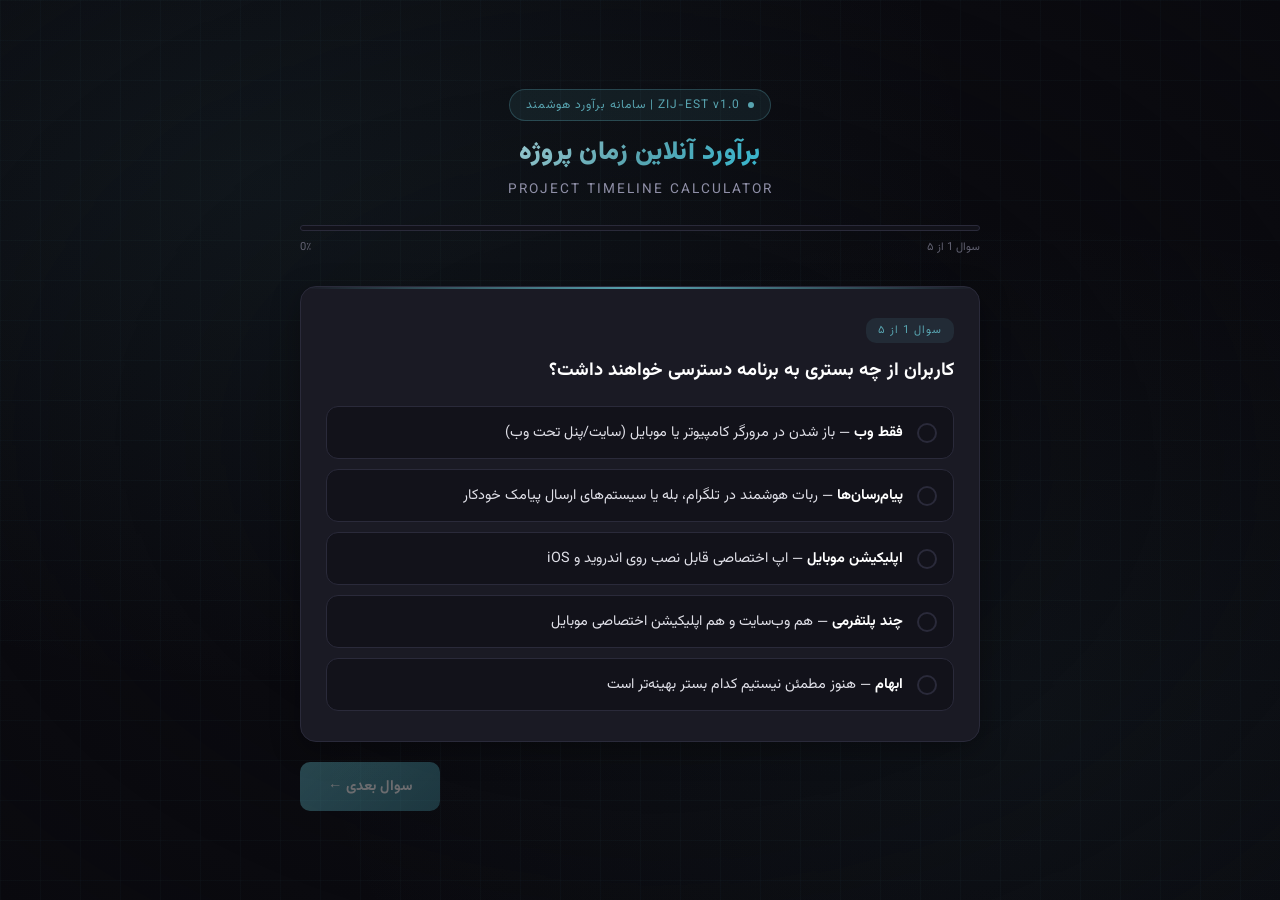
==== estimator.html @ fea3034e "estimate" ====
<!DOCTYPE html>
<html lang="fa" dir="rtl">
<head>
    <meta charset="UTF-8">
    <meta name="viewport" content="width=device-width, initial-scale=1.0">
    <title>برآورد هوشمند زمان پروژه | گروه مهندسی زیج</title>
    <link href="https://fonts.googleapis.com/css2?family=Vazirmatn:wght@300;400;500;700;900&display=swap" rel="stylesheet">
    <style>
        :root {
            --zij-bg: #0a0a0f;
            --zij-surface: #12121a;
            --zij-card: #1a1a24;
            --zij-border: #2a2a3a;
            --zij-teal: #58a4b0;
            --zij-teal-glow: rgba(88, 164, 176, 0.4);
            --zij-cyan: #00d4ff;
            --zij-green: #00e676;
            --zij-amber: #ffb300;
            --zij-orange: #ff6d00;
            --zij-red: #ff1744;
            --zij-text: #e0e0e8;
            --zij-text-muted: #9090a8;
            --zij-text-dim: #606070;
        }

        * {
            margin: 0;
            padding: 0;
            box-sizing: border-box;
        }

        body {
            background: var(--zij-bg);
            font-family: 'Vazirmatn', sans-serif;
            color: var(--zij-text);
            min-height: 100vh;
            display: flex;
            align-items: center;
            justify-content: center;
            overflow-x: hidden;
            -webkit-font-smoothing: antialiased;
        }

        .est-ambient {
            position: fixed;
            top: 0;
            left: 0;
            width: 100%;
            height: 100%;
            background:
                radial-gradient(ellipse at 20% 20%, rgba(88, 164, 176, 0.08) 0%, transparent 50%),
                radial-gradient(ellipse at 80% 80%, rgba(88, 164, 176, 0.05) 0%, transparent 50%),
                radial-gradient(ellipse at 50% 50%, rgba(10, 10, 15, 0.9) 0%, transparent 100%);
            pointer-events: none;
            z-index: 0;
        }

        .est-circuit-grid {
            position: fixed;
            top: 0;
            left: 0;
            width: 100%;
            height: 100%;
            background-image:
                linear-gradient(rgba(88, 164, 176, 0.03) 1px, transparent 1px),
                linear-gradient(90deg, rgba(88, 164, 176, 0.03) 1px, transparent 1px);
            background-size: 40px 40px;
            pointer-events: none;
            z-index: 0;
        }

        .estimator-wrapper {
            position: relative;
            z-index: 1;
            width: 100%;
            max-width: 720px;
            padding: 20px;
            margin: 20px auto;
        }

        .est-header {
            text-align: center;
            margin-bottom: 25px;
        }

        .est-badge {
            display: inline-flex;
            align-items: center;
            gap: 8px;
            background: rgba(88, 164, 176, 0.1);
            border: 1px solid rgba(88, 164, 176, 0.3);
            padding: 6px 16px;
            border-radius: 20px;
            font-size: 0.75rem;
            color: var(--zij-teal);
            margin-bottom: 12px;
            letter-spacing: 1px;
        }

        .est-badge-dot {
            width: 6px;
            height: 6px;
            background: var(--zij-teal);
            border-radius: 50%;
            animation: estPulse 2s ease-in-out infinite;
        }

        @keyframes estPulse {
            0%, 100% { opacity: 1; box-shadow: 0 0 6px var(--zij-teal); }
            50% { opacity: 0.4; box-shadow: 0 0 2px var(--zij-teal); }
        }

        .est-title {
            font-size: 1.6rem;
            font-weight: 900;
            color: #fff;
            margin-bottom: 6px;
            letter-spacing: 0.5px;
            background: linear-gradient(135deg, #fff 0%, var(--zij-teal) 50%, var(--zij-cyan) 100%);
            -webkit-background-clip: text;
            -webkit-text-fill-color: transparent;
            background-clip: text;
        }

        .est-subtitle {
            font-size: 0.85rem;
            color: var(--zij-text-muted);
            letter-spacing: 2px;
        }

        .est-progress-wrap {
            margin-bottom: 30px;
            position: relative;
        }

        .est-progress-track {
            width: 100%;
            height: 6px;
            background: var(--zij-surface);
            border-radius: 3px;
            overflow: hidden;
            border: 1px solid var(--zij-border);
        }

        .est-progress-fill {
            height: 100%;
            background: linear-gradient(90deg, var(--zij-teal), var(--zij-cyan));
            border-radius: 3px;
            transition: width 0.5s cubic-bezier(0.175, 0.885, 0.32, 1.275);
            box-shadow: 0 0 12px var(--zij-teal-glow);
            position: relative;
        }

        .est-progress-fill::after {
            content: '';
            position: absolute;
            top: 0;
            left: 0;
            width: 100%;
            height: 100%;
            background: linear-gradient(90deg, transparent, rgba(255,255,255,0.3), transparent);
            animation: estShine 2s infinite;
        }

        @keyframes estShine {
            0% { transform: translateX(-100%); }
            100% { transform: translateX(100%); }
        }

        .est-progress-label {
            display: flex;
            justify-content: space-between;
            margin-top: 8px;
            font-size: 0.7rem;
            color: var(--zij-text-dim);
        }

        .est-card {
            background: var(--zij-card);
            border: 1px solid var(--zij-border);
            border-radius: 16px;
            padding: 30px 25px;
            margin-bottom: 20px;
            position: relative;
            overflow: hidden;
            animation: estCardIn 0.4s cubic-bezier(0.175, 0.885, 0.32, 1.275);
            box-shadow: 0 8px 30px rgba(0, 0, 0, 0.3);
        }

        @keyframes estCardIn {
            from { transform: translateY(20px); opacity: 0; }
            to { transform: translateY(0); opacity: 1; }
        }

        .est-card::before {
            content: '';
            position: absolute;
            top: 0;
            left: 0;
            right: 0;
            height: 2px;
            background: linear-gradient(90deg, transparent, var(--zij-teal), transparent);
        }

        .est-question-number {
            display: inline-block;
            background: rgba(88, 164, 176, 0.12);
            color: var(--zij-teal);
            padding: 4px 12px;
            border-radius: 10px;
            font-size: 0.7rem;
            margin-bottom: 12px;
            letter-spacing: 1px;
        }

        .est-question-text {
            font-size: 1.15rem;
            font-weight: 700;
            margin-bottom: 20px;
            line-height: 1.7;
            color: #fff;
        }

        .est-options {
            display: flex;
            flex-direction: column;
            gap: 10px;
        }

        .est-option {
            display: flex;
            align-items: center;
            gap: 14px;
            padding: 14px 16px;
            background: var(--zij-surface);
            border: 1px solid var(--zij-border);
            border-radius: 12px;
            cursor: pointer;
            transition: all 0.25s ease;
            position: relative;
            font-size: 0.9rem;
            line-height: 1.6;
        }

        .est-option:hover {
            border-color: rgba(88, 164, 176, 0.5);
            background: rgba(88, 164, 176, 0.06);
            transform: translateX(-4px);
        }

        .est-option.selected {
            border-color: var(--zij-teal);
            background: rgba(88, 164, 176, 0.12);
            box-shadow: 0 0 20px rgba(88, 164, 176, 0.15);
        }

        .est-radio {
            width: 20px;
            height: 20px;
            border: 2px solid var(--zij-border);
            border-radius: 50%;
            flex-shrink: 0;
            display: flex;
            align-items: center;
            justify-content: center;
            transition: all 0.2s;
        }

        .est-option.selected .est-radio {
            border-color: var(--zij-teal);
        }

        .est-radio-inner {
            width: 10px;
            height: 10px;
            background: var(--zij-teal);
            border-radius: 50%;
            transform: scale(0);
            transition: transform 0.2s;
        }

        .est-option.selected .est-radio-inner {
            transform: scale(1);
        }

        .est-option-label {
            flex: 1;
            color: var(--zij-text);
        }

        .est-option-label strong {
            color: #fff;
        }

        .est-nav {
            display: flex;
            justify-content: space-between;
            gap: 12px;
        }

        .est-btn {
            padding: 13px 28px;
            border-radius: 10px;
            font-family: 'Vazirmatn', sans-serif;
            font-weight: 700;
            font-size: 0.9rem;
            cursor: pointer;
            transition: all 0.3s;
            border: none;
            display: flex;
            align-items: center;
            gap: 8px;
        }

        .est-btn-back {
            background: transparent;
            border: 1px solid var(--zij-border);
            color: var(--zij-text-muted);
        }

        .est-btn-back:hover {
            border-color: var(--zij-text-muted);
            color: #fff;
        }

        .est-btn-next {
            background: linear-gradient(135deg, var(--zij-teal), #3a7a88);
            color: #fff;
            box-shadow: 0 4px 15px rgba(88, 164, 176, 0.3);
        }

        .est-btn-next:hover {
            box-shadow: 0 8px 25px rgba(88, 164, 176, 0.5);
            transform: translateY(-2px);
        }

        .est-btn-next:disabled {
            opacity: 0.4;
            cursor: not-allowed;
            transform: none;
            box-shadow: none;
        }

        .est-result {
            text-align: center;
            animation: estResultIn 0.6s cubic-bezier(0.175, 0.885, 0.32, 1.275);
        }

        @keyframes estResultIn {
            from { transform: scale(0.8); opacity: 0; }
            to { transform: scale(1); opacity: 1; }
        }

        .est-result-icon {
            font-size: 2.8rem;
            margin-bottom: 15px;
            animation: estResultBounce 1s ease-in-out infinite;
        }

        @keyframes estResultBounce {
            0%, 100% { transform: translateY(0); }
            50% { transform: translateY(-10px); }
        }

        .est-result-badge {
            display: inline-block;
            padding: 6px 18px;
            border-radius: 20px;
            font-size: 0.8rem;
            font-weight: 700;
            margin-bottom: 18px;
            letter-spacing: 1px;
        }

        .est-result-badge.simple {
            background: rgba(0, 230, 118, 0.15);
            color: var(--zij-green);
            border: 1px solid rgba(0, 230, 118, 0.3);
        }

        .est-result-badge.standard {
            background: rgba(255, 179, 0, 0.15);
            color: var(--zij-amber);
            border: 1px solid rgba(255, 179, 0, 0.3);
        }

        .est-result-badge.complex {
            background: rgba(255, 109, 0, 0.15);
            color: var(--zij-orange);
            border: 1px solid rgba(255, 109, 0, 0.3);
        }

        .est-result-badge.enterprise {
            background: rgba(255, 23, 68, 0.15);
            color: var(--zij-red);
            border: 1px solid rgba(255, 23, 68, 0.3);
        }

        .est-result-time {
            font-size: 2.5rem;
            font-weight: 900;
            color: #fff;
            margin: 15px 0;
            text-shadow: 0 0 30px rgba(88, 164, 176, 0.5);
            line-height: 1.4;
        }

        .est-result-details {
            display: grid;
            grid-template-columns: 1fr 1fr;
            gap: 12px;
            margin: 20px 0;
        }

        .est-result-detail-item {
            background: var(--zij-surface);
            border: 1px solid var(--zij-border);
            border-radius: 10px;
            padding: 15px;
            text-align: center;
        }

        .est-result-detail-label {
            font-size: 0.7rem;
            color: var(--zij-text-dim);
            margin-bottom: 5px;
        }

        .est-result-detail-value {
            font-size: 1.1rem;
            font-weight: 700;
            color: var(--zij-teal);
        }

        .est-btn-restart {
            background: transparent;
            border: 1px solid var(--zij-teal);
            color: var(--zij-teal);
            margin: 0 auto;
        }

        .est-btn-restart:hover {
            background: rgba(88, 164, 176, 0.1);
            box-shadow: 0 0 20px rgba(88, 164, 176, 0.2);
        }

        .est-btn-send {
            background: linear-gradient(135deg, var(--zij-green), #00b85c);
            color: #fff;
            box-shadow: 0 4px 15px rgba(0, 230, 118, 0.3);
            margin: 0 auto;
        }

        .est-btn-send:hover {
            box-shadow: 0 8px 25px rgba(0, 230, 118, 0.5);
            transform: translateY(-2px);
        }

        .est-fallback {
            text-align: center;
            animation: estResultIn 0.6s ease-out;
        }

        .est-fallback-icon {
            font-size: 2.2rem;
            margin-bottom: 15px;
        }

        .est-fallback-message {
            background: rgba(255, 23, 68, 0.08);
            border: 1px solid rgba(255, 23, 68, 0.25);
            border-radius: 12px;
            padding: 20px;
            font-size: 0.9rem;
            line-height: 1.9;
            color: var(--zij-text);
            margin: 15px 0;
        }

        .est-contact-info {
            background: var(--zij-surface);
            border: 1px solid var(--zij-border);
            border-radius: 12px;
            padding: 20px;
            margin: 15px 0;
            text-align: right;
        }

        .est-contact-info h3 {
            font-size: 0.9rem;
            color: var(--zij-teal);
            margin-bottom: 12px;
        }

        .est-contact-row {
            display: flex;
            align-items: center;
            gap: 10px;
            padding: 8px 0;
            font-size: 0.85rem;
            color: var(--zij-text);
            border-bottom: 1px solid rgba(255,255,255,0.05);
        }

        .est-contact-row:last-child {
            border-bottom: none;
        }

        .est-contact-icon {
            font-size: 1rem;
            flex-shrink: 0;
        }

        .est-form-group {
            margin-bottom: 15px;
            text-align: right;
        }

        .est-form-label {
            display: block;
            font-size: 0.8rem;
            color: var(--zij-text-muted);
            margin-bottom: 6px;
            font-weight: 500;
        }

        .est-form-label .required {
            color: var(--zij-red);
        }

        .est-input {
            width: 100%;
            padding: 12px 15px;
            background: var(--zij-surface);
            border: 1px solid var(--zij-border);
            border-radius: 10px;
            color: var(--zij-text);
            font-family: 'Vazirmatn', sans-serif;
            font-size: 0.9rem;
            outline: none;
            transition: all 0.3s;
        }

        .est-input:focus {
            border-color: var(--zij-teal);
            box-shadow: 0 0 15px rgba(88, 164, 176, 0.2);
        }

        .est-input::placeholder {
            color: var(--zij-text-dim);
            font-size: 0.8rem;
        }

        textarea.est-input {
            min-height: 80px;
            resize: vertical;
        }

        .est-send-success {
            text-align: center;
            padding: 30px;
            animation: estResultIn 0.5s ease-out;
        }

        .est-send-success .icon {
            font-size: 2.5rem;
            margin-bottom: 15px;
        }

        @media (max-width: 600px) {
            .estimator-wrapper { padding: 12px; margin: 10px auto; }
            .est-title { font-size: 1.2rem; }
            .est-card { padding: 20px 15px; }
            .est-question-text { font-size: 1rem; }
            .est-option { padding: 11px 12px; font-size: 0.8rem; }
            .est-result-time { font-size: 1.8rem; }
            .est-result-details { grid-template-columns: 1fr; }
            .est-btn { padding: 11px 18px; font-size: 0.8rem; }
        }
    </style>
</head>
<body>

    <div class="est-ambient"></div>
    <div class="est-circuit-grid"></div>

    <div class="estimator-wrapper" id="estimatorApp">
        <div class="est-header">
            <div class="est-badge">
                <span class="est-badge-dot"></span>
                <span>ZIJ-EST v1.0 | سامانه برآورد هوشمند</span>
            </div>
            <h1 class="est-title">برآورد آنلاین زمان پروژه</h1>
            <p class="est-subtitle">PROJECT TIMELINE CALCULATOR</p>
        </div>

        <div class="est-progress-wrap" id="progressWrap">
            <div class="est-progress-track">
                <div class="est-progress-fill" id="progressFill" style="width: 0%;"></div>
            </div>
            <div class="est-progress-label">
                <span id="progressStepText">سوال ۱ از ۵</span>
                <span id="progressPercent">۰٪</span>
            </div>
        </div>

        <div id="dynamicContent"></div>
    </div>

    <script>
        const questions = [{
            id: 1,
            text: 'کاربران از چه بستری به برنامه دسترسی خواهند داشت؟',
            options: [
                { label: 'فقط وب', desc: 'باز شدن در مرورگر کامپیوتر یا موبایل (سایت/پنل تحت وب)', score: 10 },
                { label: 'پیام‌رسان‌ها', desc: 'ربات هوشمند در تلگرام، بله یا سیستم‌های ارسال پیامک خودکار', score: 10 },
                { label: 'اپلیکیشن موبایل', desc: 'اپ اختصاصی قابل نصب روی اندروید و iOS', score: 25 },
                { label: 'چند پلتفرمی', desc: 'هم وب‌سایت و هم اپلیکیشن اختصاصی موبایل', score: 40 },
                { label: 'ابهام', desc: 'هنوز مطمئن نیستیم کدام بستر بهینه‌تر است', score: null },
            ]
        }, {
            id: 2,
            text: 'مغز متفکر و هسته سیستم چگونه باید تصمیم‌گیری و پردازش کند؟',
            options: [
                { label: 'ثبت و نمایش اطلاعات', desc: 'فقط فرم‌ها، ثبت اطلاعات و جستجو/گزارش‌گیری معمولی (بدون AI)', score: 10 },
                { label: 'اتوماسیون قوانین ثابت', desc: 'انجام کارهای خودکار طبق شروط مشخص (فرمول‌محور)', score: 20 },
                { label: 'هوش متنی و دستیار گفتگو', desc: 'پاسخ‌دهی خودکار، جستجوی مفهومی، خلاصه‌سازی اسناد متنی', score: 40 },
                { label: 'هوش اختصاصی پیشرفته', desc: 'تشخیص اشیا/چهره، تبدیل صوت، پیش‌بینی الگوهای آینده', score: 60 },
                { label: 'ابهام', desc: 'سناریوی ما ترکیبی/پیچیده است یا هنوز شفاف نیست', score: null },
            ]
        }, {
            id: 3,
            text: 'سیستم باید با چه سرویس‌ها یا نرم‌افزارهایی ارتباط برقرار کند؟',
            options: [
                { label: 'مستقل', desc: 'از پایه ساخته می‌شود و به نرم‌افزار دیگری وصل نیست', score: 10 },
                { label: 'سرویس‌های متداول عمومی', desc: 'اتصال به درگاه پرداخت، پنل پیامک، یا نقشه آنلاین', score: 15 },
                { label: 'سیستم‌های موجود سازمان', desc: 'هماهنگی با حسابداری، CRM، اتوماسیون اداری', score: 35 },
                { label: 'یکپارچه‌سازی چندگانه', desc: 'اتصال همزمان به چند سیستم و پاکسازی اطلاعات پراکنده', score: 50 },
                { label: 'ابهام', desc: 'از زیرساخت‌های فعلی شرکت مطلع نیستیم', score: null },
            ]
        }, {
            id: 4,
            text: 'چند گروه کاربر با سامانه کار می‌کنند و زنجیره وظایف چگونه است؟',
            options: [
                { label: 'ساده', desc: '۱ یا ۲ گروه کاربر با دسترسی‌های مشخص (مثل مشتری و ادمین)', score: 10 },
                { label: 'متوسط', desc: '۳ تا ۴ نقش با وظایف مشخص (ثبت‌کننده، تاییدکننده، مالی)', score: 25 },
                { label: 'سازمانی و چندمرحله‌ای', desc: 'چندین بخش با زنجیره‌های طولانی تایید و ارجاع مرحله‌ای', score: 45 },
                { label: 'ابهام', desc: 'چارت دقیق دسترسی‌ها هنوز مکتوب نشده است', score: null },
            ]
        }, {
            id: 5,
            text: 'مستندات و طراحی ظاهری پروژه در چه مرحله‌ای قرار دارد؟',
            options: [
                { label: 'آماده پیاده‌سازی', desc: 'نقشه‌ها و طرح‌های گرافیکی (Figma/وایرفریم) کاملاً نهایی است', score: 5 },
                { label: 'مشخصات مکتوب', desc: 'نیازمندی‌ها نوشته شده اما طراحی گرافیکی ندارد', score: 20 },
                { label: 'ایده اولیه', desc: 'فقط ایده کلی و نمونه‌های مشابه - باید از صفر طراحی شود', score: 40 },
                { label: 'ابهام', desc: 'اهداف کلی را می‌دانیم اما نیازمندی‌ها هفتگی تغییر می‌کنند', score: null },
            ]
        }];

        const results = [
            { maxScore: 65, label: 'نسخه اولیه سبک (MVP)', timeText: '۱.۵ تا ۲.۵ هفته', badge: 'simple' },
            { maxScore: 120, label: 'پروژه استاندارد / متوسط', timeText: '۳ تا ۵ هفته (~ ۱ ماه)', badge: 'standard' },
            { maxScore: 180, label: 'پروژه جامع و هوشمند', timeText: '۱.۵ تا ۲ ماه', badge: 'complex' },
            { maxScore: Infinity, label: 'سامانه سازمانی پیشرفته', timeText: '۲ تا ۳.۵ ماه', badge: 'enterprise' },
        ];

        let currentStep = 0;
        let answers = [null, null, null, null, null];
        let totalScore = 0;
        let ambiguityCount = 0;
        let userData = { name: '', phone: '', extra: '' };
        let isSubmitted = false;

        const dynamicContent = document.getElementById('dynamicContent');
        const progressFill = document.getElementById('progressFill');
        const progressStepText = document.getElementById('progressStepText');
        const progressPercent = document.getElementById('progressPercent');
        const progressWrap = document.getElementById('progressWrap');

        function renderQuestion() {
            const q = questions[currentStep];
            const selected = answers[currentStep];

            let optionsHTML = '';
            q.options.forEach((opt, i) => {
                const isSelected = selected === i;
                optionsHTML += `
                    <div class="est-option ${isSelected ? 'selected' : ''}" data-opt-index="${i}">
                        <div class="est-radio"><div class="est-radio-inner"></div></div>
                        <div class="est-option-label"><strong>${opt.label}</strong> — ${opt.desc}</div>
                    </div>
                `;
            });

            const isLast = currentStep === questions.length - 1;
            const backBtnHTML = currentStep > 0 ? `
                <button class="est-btn est-btn-back" onclick="goBack()">→ بازگشت</button>
            ` : `<div></div>`;

            const nextBtnHTML = `
                <button class="est-btn est-btn-next" ${selected === null ? 'disabled' : ''} onclick="goNext()">
                    ${isLast ? 'مرحله بعد ←' : 'سوال بعدی ←'}
                </button>
            `;

            dynamicContent.innerHTML = `
                <div class="est-card">
                    <span class="est-question-number">سوال ${q.id} از ۵</span>
                    <p class="est-question-text">${q.text}</p>
                    <div class="est-options">${optionsHTML}</div>
                </div>
                <div class="est-nav">${backBtnHTML}${nextBtnHTML}</div>
            `;

            document.querySelectorAll('.est-option').forEach(el => {
                el.addEventListener('click', () => {
                    const idx = parseInt(el.dataset.optIndex);
                    answers[currentStep] = idx;
                    renderQuestion();
                });
            });

            updateProgress();
        }

        function updateProgress() {
            const answered = answers.filter(a => a !== null).length;
            const percent = Math.round((answered / questions.length) * 100);
            progressFill.style.width = percent + '%';
            progressStepText.textContent = `سوال ${currentStep + 1} از ۵`;
            progressPercent.textContent = `${percent}٪`;
        }

        function goBack() {
            if (currentStep > 0) { currentStep--;
                renderQuestion(); }
        }

        function goNext() {
            if (answers[currentStep] === null) return;
            if (currentStep < questions.length - 1) { currentStep++;
                renderQuestion(); } else { renderContactForm(); }
        }

        function renderContactForm() {
            progressWrap.style.display = 'none';

            dynamicContent.innerHTML = `
                <div class="est-card">
                    <span class="est-question-number">اطلاعات تکمیلی</span>
                    <p class="est-question-text">لطفاً اطلاعات تماس خود را وارد کنید:</p>
                    <div class="est-form-group">
                        <label class="est-form-label">نام و نام خانوادگی <span class="required">*</span></label>
                        <input type="text" class="est-input" id="userName" placeholder="مثال: علی محمدی" value="${userData.name}">
                    </div>
                    <div class="est-form-group">
                        <label class="est-form-label">شماره تماس <span class="required">*</span></label>
                        <input type="tel" class="est-input" id="userPhone" placeholder="مثال: ۰۹۱۲۳۴۵۶۷۸۹" value="${userData.phone}">
                    </div>
                    <div class="est-form-group">
                        <label class="est-form-label">توضیحات اضافه (اختیاری)</label>
                        <textarea class="est-input" id="userExtra" placeholder="اگر توضیحات اضافه‌ای در مورد پروژه دارید بنویسید...">${userData.extra}</textarea>
                    </div>
                    <div class="est-nav">
                        <button class="est-btn est-btn-back" onclick="backToQuestions()">→ بازگشت</button>
                        <button class="est-btn est-btn-next" onclick="submitContactForm()">مشاهده برآورد زمان</button>
                    </div>
                </div>
            `;
        }

        function backToQuestions() {
            userData.name = document.getElementById('userName')?.value || '';
            userData.phone = document.getElementById('userPhone')?.value || '';
            userData.extra = document.getElementById('userExtra')?.value || '';
            currentStep = questions.length - 1;
            progressWrap.style.display = 'block';
            renderQuestion();
        }

        function submitContactForm() {
            const name = document.getElementById('userName').value.trim();
            const phone = document.getElementById('userPhone').value.trim();
            const extra = document.getElementById('userExtra').value.trim();

            if (!name || !phone) {
                if (!name) document.getElementById('userName').style.borderColor = 'var(--zij-red)';
                if (!phone) document.getElementById('userPhone').style.borderColor = 'var(--zij-red)';
                setTimeout(() => {
                    document.getElementById('userName').style.borderColor = 'var(--zij-border)';
                    document.getElementById('userPhone').style.borderColor = 'var(--zij-border)';
                }, 2000);
                return;
            }

            userData = { name, phone, extra };
            calculateResult();
        }

        function calculateResult() {
            totalScore = 0;
            ambiguityCount = 0;
            let hasContradiction = false;

            answers.forEach((ansIdx, qIdx) => {
                const opt = questions[qIdx].options[ansIdx];
                if (opt.score === null) { ambiguityCount++; } else { totalScore += opt.score; }
            });

            if (answers[1] === 3 && (answers[4] === 2 || answers[4] === 3)) { hasContradiction = true; }

            if (ambiguityCount >= 2 || hasContradiction || totalScore > 200) {
                renderFallback(ambiguityCount >= 5);
            } else {
                renderResult();
            }
        }

        function renderResult() {
            const result = results.find(r => totalScore < r.maxScore) || results[results.length - 1];

            progressWrap.style.display = 'none';

            dynamicContent.innerHTML = `
                <div class="est-card est-result">
                    <span class="est-result-badge ${result.badge}">${result.label}</span>
                    <div class="est-result-time">${result.timeText}</div>
                    <p style="color:var(--zij-text-muted);font-size:0.85rem;">زمان تخمینی تحویل پروژه</p>
                    <div class="est-nav" style="justify-content:center;flex-wrap:wrap;margin-top:20px;">
                        <button class="est-btn est-btn-send" onclick="sendEstimate()">ارسال اطلاعات</button>
                        <button class="est-btn est-btn-restart" onclick="restartAll()">شروع مجدد</button>
                    </div>
                </div>
            `;
        }

        function renderFallback(allAmbiguous = false) {
            let reasonText = '';
            if (allAmbiguous) reasonText = 'به دلیل وجود ابهامات متعدد در تمام پاسخ‌ها';
            else if (ambiguityCount >= 2) reasonText = 'به دلیل وجود چند ابهام در پاسخ‌ها';
            else if (totalScore > 200) reasonText = 'به دلیل بزرگی و پیچیدگی بالای پروژه';
            else reasonText = 'به دلیل تناقض در پاسخ‌های ثبت‌شده';

            progressWrap.style.display = 'none';

            dynamicContent.innerHTML = `
                <div class="est-card est-fallback">
                    <div class="est-fallback-icon">؟</div>
                    <h2 style="font-size:1.3rem;margin-bottom:10px;color:#fff;">نیاز به ارتباط مستقیم</h2>
                    <p style="color:var(--zij-text-muted);font-size:0.8rem;margin-bottom:15px;">${reasonText}</p>
                    <div class="est-fallback-message">
                        با توجه به ابهامات موجود در پروژه شما نیازمند این هستید که ارتباط مستقیم با گروه مهندسی برقرار کنید. در نتیجه لطفاً از طریق راه‌های ارتباطی زیر در ارتباط باشید.
                    </div>
                    <div class="est-contact-info">
                        <h3>راه‌های ارتباطی گروه مهندسی زیج</h3>
                        <div class="est-contact-row">
                            <span class="est-contact-icon">📱</span>
                            <span>شماره تماس: <strong style="color:var(--zij-teal);">09232644916</strong></span>
                        </div>
                        <div class="est-contact-row">
                            <span class="est-contact-icon">💬</span>
                            <span>تلگرام و ایتا: <strong style="color:var(--zij-teal);">@mahdi_mghs</strong></span>
                        </div>
                        <div class="est-contact-row">
                            <span class="est-contact-icon">✉️</span>
                            <span>ایمیل رسمی: <strong style="color:var(--zij-teal);">micrmahdi@gmail.com</strong></span>
                        </div>
                    </div>
                    <div class="est-nav" style="justify-content:center;flex-wrap:wrap;">
                        <button class="est-btn est-btn-send" onclick="sendEstimate()">ارسال اطلاعات</button>
                        <button class="est-btn est-btn-restart" onclick="restartAll()">شروع مجدد</button>
                    </div>
                </div>
            `;
        }

        function sendEstimate() {
            if (isSubmitted) return;
            isSubmitted = true;

            const data = {
                name: userData.name,
                phone: userData.phone,
                extra: userData.extra,
                score: totalScore,
                ambiguityCount: ambiguityCount,
                answers: answers,
            };

            console.log('اطلاعات ارسال شد:', data);

            dynamicContent.innerHTML = `
                <div class="est-card est-send-success">
                    <div class="icon">✓</div>
                    <h2 style="font-size:1.2rem;color:var(--zij-green);margin-bottom:10px;">اطلاعات با موفقیت ارسال شد</h2>
                    <p style="color:var(--zij-text-muted);font-size:0.85rem;line-height:1.8;">
                        ${userData.name} عزیز، اطلاعات شما ثبت شد.<br>
                        تیم مهندسی زیج به زودی با شما تماس خواهد گرفت.
                    </p>
                    <div class="est-nav" style="justify-content:center;margin-top:20px;">
                        <button class="est-btn est-btn-restart" onclick="restartAll()">شروع مجدد</button>
                    </div>
                </div>
            `;
        }

        function restartAll() {
            currentStep = 0;
            answers = [null, null, null, null, null];
            totalScore = 0;
            ambiguityCount = 0;
            userData = { name: '', phone: '', extra: '' };
            isSubmitted = false;
            progressWrap.style.display = 'block';
            renderQuestion();
        }

        renderQuestion();

        console.log('ZIJ-EST v1.0 | Active');
    </script>
</body>
</html>
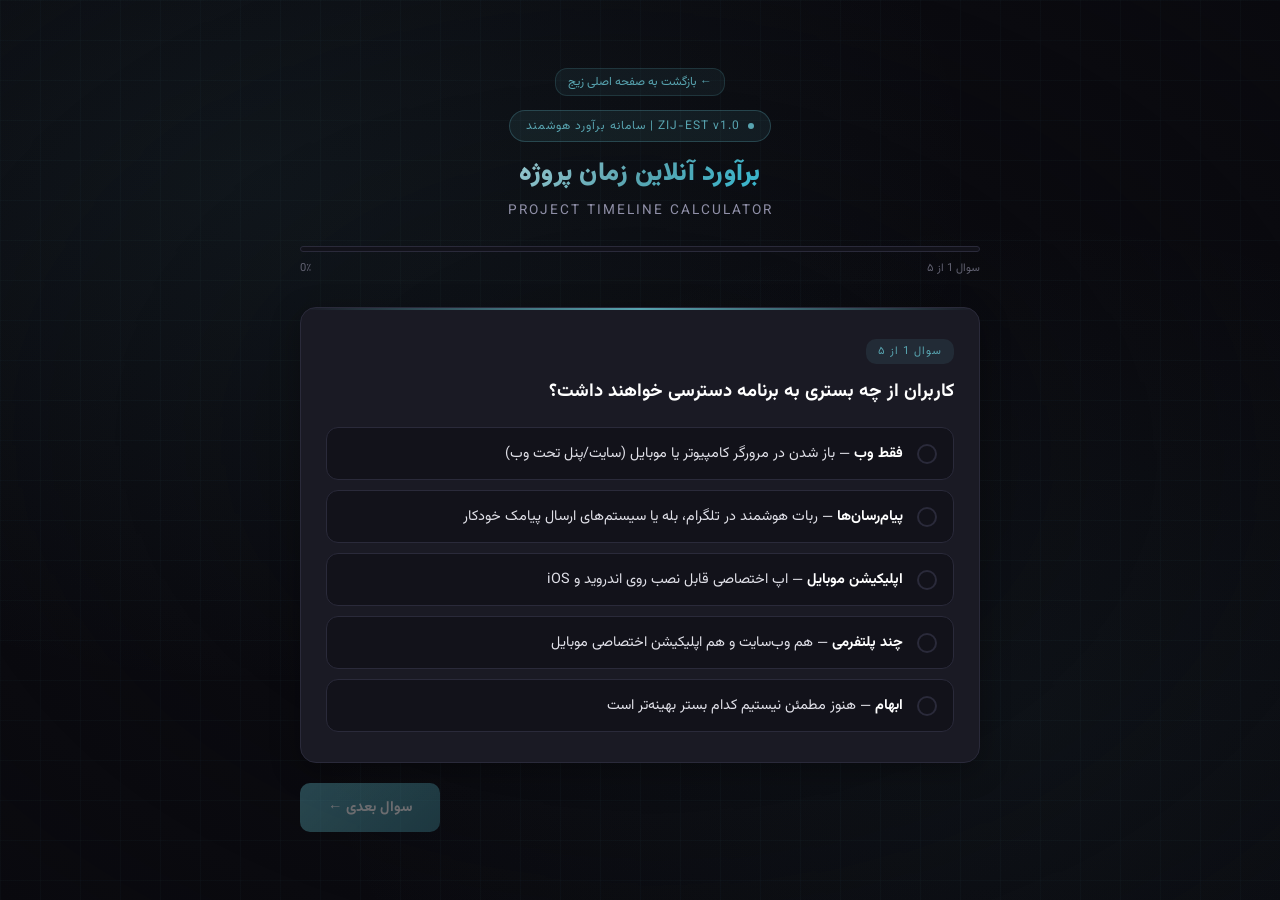
==== commit 8e05347c: "feat(optimize): more flexibility on framrate and speed improve" ====
--- a/estimator.html
+++ b/estimator.html
@@ -3,6 +3,9 @@
 <head>
     <meta charset="UTF-8">
     <meta name="viewport" content="width=device-width, initial-scale=1.0">
+    <meta name="description" content="سامانه هوشمند برآورد زمان و فازبندی پروژه‌های نرم‌افزاری | گروه مهندسی زیج">
+    <meta name="theme-color" content="#0a0a0f">
+    <link rel="icon" type="image/png" href="assets/logo_b.png">
     <title>برآورد هوشمند زمان پروژه | گروه مهندسی زیج</title>
     <link href="https://fonts.googleapis.com/css2?family=Vazirmatn:wght@300;400;500;700;900&display=swap" rel="stylesheet">
     <style>
@@ -21,6 +24,7 @@
             --zij-text: #e0e0e8;
             --zij-text-muted: #9090a8;
             --zij-text-dim: #606070;
+            
         }
 
         * {
@@ -81,6 +85,27 @@
         .est-header {
             text-align: center;
             margin-bottom: 25px;
+        }
+
+        .est-back-home {
+            display: inline-flex;
+            align-items: center;
+            gap: 6px;
+            color: var(--zij-teal);
+            font-size: 0.75rem;
+            text-decoration: none;
+            margin-bottom: 14px;
+            padding: 4px 12px;
+            border-radius: 12px;
+            background: rgba(88, 164, 176, 0.08);
+            border: 1px solid rgba(88, 164, 176, 0.2);
+            transition: all 0.2s ease;
+        }
+
+        .est-back-home:hover {
+            background: rgba(88, 164, 176, 0.16);
+            color: #fff;
+            transform: translateX(3px);
         }
 
         .est-badge {
@@ -567,6 +592,48 @@
             margin-bottom: 15px;
         }
 
+        .est-send-actions {
+            display: flex;
+            gap: 10px;
+            justify-content: center;
+            flex-wrap: wrap;
+            margin: 20px 0 10px;
+        }
+
+        .est-action-btn {
+            display: inline-flex;
+            align-items: center;
+            gap: 6px;
+            padding: 10px 18px;
+            border-radius: 8px;
+            font-size: 0.85rem;
+            text-decoration: none;
+            color: #fff;
+            font-family: inherit;
+            cursor: pointer;
+            border: none;
+            transition: transform 0.2s, opacity 0.2s;
+        }
+
+        .est-action-btn:hover {
+            transform: translateY(-2px);
+            opacity: 0.95;
+        }
+
+        .est-btn-telegram {
+            background: #229ed9;
+        }
+
+        .est-btn-email {
+            background: var(--zij-teal);
+        }
+
+        .est-btn-copy {
+            background: var(--zij-surface);
+            border: 1px solid var(--zij-border);
+            color: var(--zij-text);
+        }
+
         @media (max-width: 600px) {
             .estimator-wrapper { padding: 12px; margin: 10px auto; }
             .est-title { font-size: 1.2rem; }
@@ -586,6 +653,9 @@
 
     <div class="estimator-wrapper" id="estimatorApp">
         <div class="est-header">
+            <div>
+                <a href="index.html" class="est-back-home" title="بازگشت به سایت اصلی">← بازگشت به صفحه اصلی زیج</a>
+            </div>
             <div class="est-badge">
                 <span class="est-badge-dot"></span>
                 <span>ZIJ-EST v1.0 | سامانه برآورد هوشمند</span>
@@ -678,6 +748,15 @@
         const progressPercent = document.getElementById('progressPercent');
         const progressWrap = document.getElementById('progressWrap');
 
+        function escapeHtml(str) {
+            return String(str || '')
+                .replace(/&/g, '&amp;')
+                .replace(/</g, '&lt;')
+                .replace(/>/g, '&gt;')
+                .replace(/"/g, '&quot;')
+                .replace(/'/g, '&#39;');
+        }
+
         function renderQuestion() {
             const q = questions[currentStep];
             const selected = answers[currentStep];
@@ -715,9 +794,14 @@
 
             document.querySelectorAll('.est-option').forEach(el => {
                 el.addEventListener('click', () => {
-                    const idx = parseInt(el.dataset.optIndex);
+                    const idx = parseInt(el.dataset.optIndex, 10);
                     answers[currentStep] = idx;
-                    renderQuestion();
+                    document.querySelectorAll('.est-option').forEach((opt, i) => {
+                        opt.classList.toggle('selected', i === idx);
+                    });
+                    const nextBtn = document.querySelector('.est-btn-next');
+                    if (nextBtn) nextBtn.disabled = false;
+                    updateProgress();
                 });
             });
 
@@ -733,14 +817,20 @@
         }
 
         function goBack() {
-            if (currentStep > 0) { currentStep--;
-                renderQuestion(); }
+            if (currentStep > 0) {
+                currentStep--;
+                renderQuestion();
+            }
         }
 
         function goNext() {
             if (answers[currentStep] === null) return;
-            if (currentStep < questions.length - 1) { currentStep++;
-                renderQuestion(); } else { renderContactForm(); }
+            if (currentStep < questions.length - 1) {
+                currentStep++;
+                renderQuestion();
+            } else {
+                renderContactForm();
+            }
         }
 
         function renderContactForm() {
@@ -752,15 +842,15 @@
                     <p class="est-question-text">لطفاً اطلاعات تماس خود را وارد کنید:</p>
                     <div class="est-form-group">
                         <label class="est-form-label">نام و نام خانوادگی <span class="required">*</span></label>
-                        <input type="text" class="est-input" id="userName" placeholder="مثال: علی محمدی" value="${userData.name}">
+                        <input type="text" class="est-input" id="userName" placeholder="مثال: علی محمدی" value="${escapeHtml(userData.name)}">
                     </div>
                     <div class="est-form-group">
                         <label class="est-form-label">شماره تماس <span class="required">*</span></label>
-                        <input type="tel" class="est-input" id="userPhone" placeholder="مثال: ۰۹۱۲۳۴۵۶۷۸۹" value="${userData.phone}">
+                        <input type="tel" class="est-input" id="userPhone" placeholder="مثال: ۰۹۱۲۳۴۵۶۷۸۹" value="${escapeHtml(userData.phone)}">
                     </div>
                     <div class="est-form-group">
                         <label class="est-form-label">توضیحات اضافه (اختیاری)</label>
-                        <textarea class="est-input" id="userExtra" placeholder="اگر توضیحات اضافه‌ای در مورد پروژه دارید بنویسید...">${userData.extra}</textarea>
+                        <textarea class="est-input" id="userExtra" placeholder="اگر توضیحات اضافه‌ای در مورد پروژه دارید بنویسید...">${escapeHtml(userData.extra)}</textarea>
                     </div>
                     <div class="est-nav">
                         <button class="est-btn est-btn-back" onclick="backToQuestions()">→ بازگشت</button>
@@ -788,8 +878,10 @@
                 if (!name) document.getElementById('userName').style.borderColor = 'var(--zij-red)';
                 if (!phone) document.getElementById('userPhone').style.borderColor = 'var(--zij-red)';
                 setTimeout(() => {
-                    document.getElementById('userName').style.borderColor = 'var(--zij-border)';
-                    document.getElementById('userPhone').style.borderColor = 'var(--zij-border)';
+                    const uName = document.getElementById('userName');
+                    const uPhone = document.getElementById('userPhone');
+                    if (uName) uName.style.borderColor = 'var(--zij-border)';
+                    if (uPhone) uPhone.style.borderColor = 'var(--zij-border)';
                 }, 2000);
                 return;
             }
@@ -827,6 +919,16 @@
                     <span class="est-result-badge ${result.badge}">${result.label}</span>
                     <div class="est-result-time">${result.timeText}</div>
                     <p style="color:var(--zij-text-muted);font-size:0.85rem;">زمان تخمینی تحویل پروژه</p>
+                    <div class="est-result-details">
+                        <div class="est-result-detail-item">
+                            <div class="est-result-detail-label">سطح نیازمندی فنی</div>
+                            <div class="est-result-detail-value">${result.label}</div>
+                        </div>
+                        <div class="est-result-detail-item">
+                            <div class="est-result-detail-label">امتیاز پیچیدگی محاسبه‌شده</div>
+                            <div class="est-result-detail-value">${totalScore} امتیاز</div>
+                        </div>
+                    </div>
                     <div class="est-nav" style="justify-content:center;flex-wrap:wrap;margin-top:20px;">
                         <button class="est-btn est-btn-send" onclick="sendEstimate()">ارسال اطلاعات</button>
                         <button class="est-btn est-btn-restart" onclick="restartAll()">شروع مجدد</button>
@@ -876,33 +978,50 @@
         }
 
         function sendEstimate() {
-            if (isSubmitted) return;
-            isSubmitted = true;
-
-            const data = {
-                name: userData.name,
-                phone: userData.phone,
-                extra: userData.extra,
-                score: totalScore,
-                ambiguityCount: ambiguityCount,
-                answers: answers,
-            };
-
-            console.log('اطلاعات ارسال شد:', data);
+            const result = results.find(r => totalScore < r.maxScore) || results[results.length - 1];
+            const safeName = escapeHtml(userData.name);
+            const report = `برآورد پروژه زیج\nنام: ${userData.name}\nتلفن: ${userData.phone}\nتخمین: ${result.timeText} (${result.label})\nامتیاز: ${totalScore} (ابهامات: ${ambiguityCount})\nتوضیحات: ${userData.extra || 'ندارد'}`;
+            const tgUrl = `https://t.me/mahdi_mghs?text=${encodeURIComponent(report)}`;
+            const mailUrl = `mailto:micrmahdi@gmail.com?subject=${encodeURIComponent('درخواست برآورد پروژه - ' + userData.name)}&body=${encodeURIComponent(report)}`;
+
+            console.log('اطلاعات برآورد:', { userData, totalScore, ambiguityCount, answers });
 
             dynamicContent.innerHTML = `
                 <div class="est-card est-send-success">
                     <div class="icon">✓</div>
-                    <h2 style="font-size:1.2rem;color:var(--zij-green);margin-bottom:10px;">اطلاعات با موفقیت ارسال شد</h2>
+                    <h2 style="font-size:1.2rem;color:var(--zij-green);margin-bottom:10px;">اطلاعات شما آماده ارسال است</h2>
                     <p style="color:var(--zij-text-muted);font-size:0.85rem;line-height:1.8;">
-                        ${userData.name} عزیز، اطلاعات شما ثبت شد.<br>
-                        تیم مهندسی زیج به زودی با شما تماس خواهد گرفت.
+                        ${safeName} عزیز، برآورد پروژه شما با موفقیت محاسبه شد.<br>
+                        برای هماهنگی و بررسی فوری با تیم فنی، ارسال مستقیم را انتخاب فرمایید:
                     </p>
+                    <div class="est-send-actions">
+                        <a href="${tgUrl}" target="_blank" rel="noopener noreferrer" class="est-action-btn est-btn-telegram">
+                            ارسال در تلگرام
+                        </a>
+                        <a href="${mailUrl}" class="est-action-btn est-btn-email">
+                            ارسال ایمیل رسمی
+                        </a>
+                        <button class="est-action-btn est-btn-copy" onclick="copyEstimateSummary(this)">
+                            کپی متن برآورد
+                        </button>
+                    </div>
                     <div class="est-nav" style="justify-content:center;margin-top:20px;">
                         <button class="est-btn est-btn-restart" onclick="restartAll()">شروع مجدد</button>
                     </div>
                 </div>
             `;
+        }
+
+        function copyEstimateSummary(btn) {
+            const result = results.find(r => totalScore < r.maxScore) || results[results.length - 1];
+            const report = `برآورد پروژه زیج\nنام: ${userData.name}\nتلفن: ${userData.phone}\nتخمین: ${result.timeText} (${result.label})\nامتیاز: ${totalScore}\nتوضیحات: ${userData.extra || 'ندارد'}`;
+            if (navigator.clipboard) {
+                navigator.clipboard.writeText(report).then(() => {
+                    const orig = btn.textContent;
+                    btn.textContent = '✓ کپی شد';
+                    setTimeout(() => { btn.textContent = orig; }, 2000);
+                });
+            }
         }
 
         function restartAll() {
